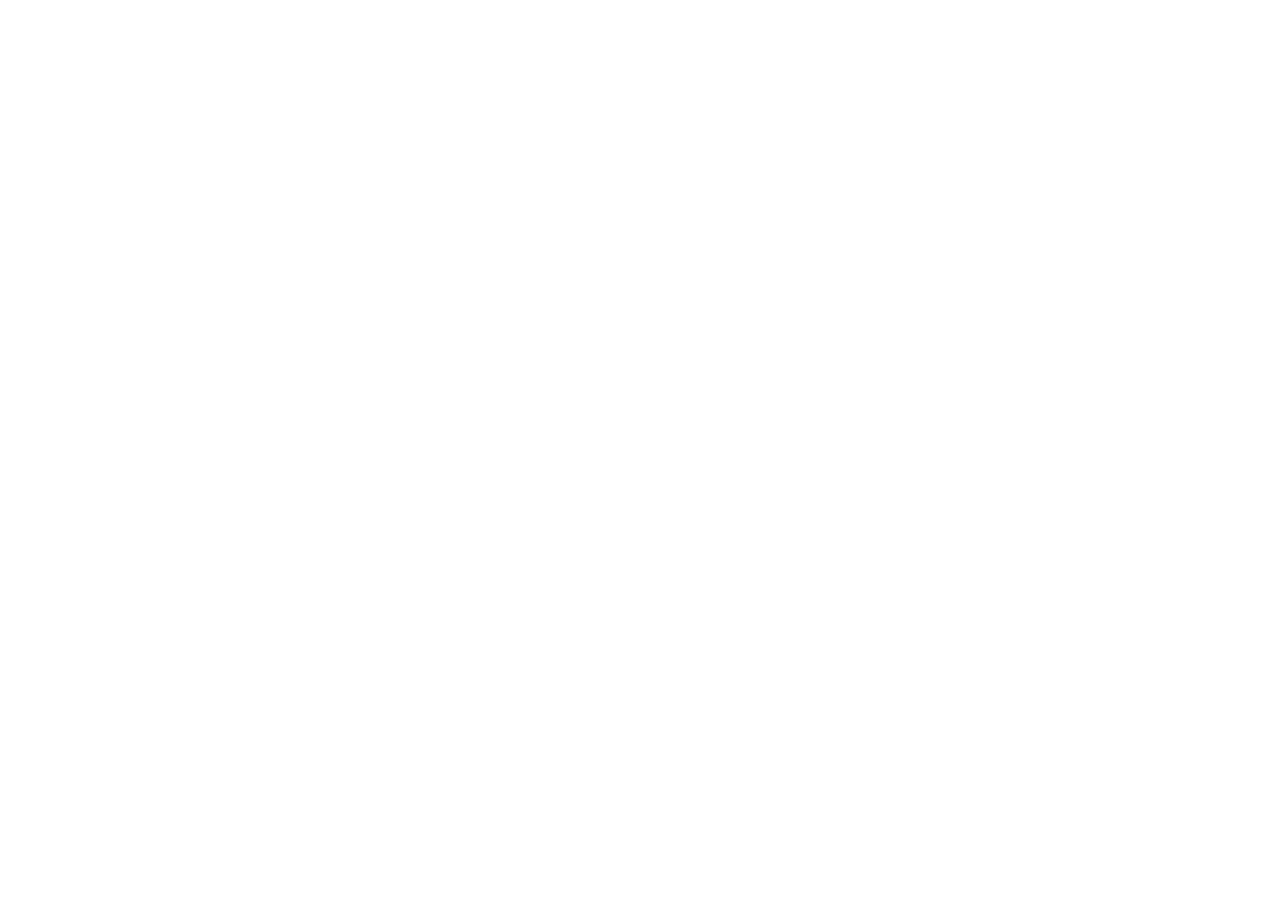
==== index.html @ 54c317c8 "Updates" ====
<!DOCTYPE html>
<html lang="en">
  <head>
    <meta charset="utf-8" />
    <meta name="color-scheme" content="dark light" />
    <link rel="icon" href="/Mysite/assets/favicon-d375157f.ico" />
    <meta
      name="description"
      content="Chirag Rupani is full stack software developer, proficient in C#, T-SQL, ASP.NET Core MVC, ReactJS, TypeScript, JavaScript, Angular and Microsoft Azure"
    />
    <meta name="image" content="/public/og.png" />

    <!-- Open Graph Data -->
    <meta property="og:title" content="Chirag Rupani" />
    <meta
      property="og:description"
      content="Chirag Rupani is full stack software developer, proficient in C#, T-SQL, Asp.NET Core MVC, TypeScript, JavaScript, Angular, ReactJS, Redux, Micro services and Microsoft Azure"
    />
    <meta property="og:image" content="/public/og.png" />
    <meta property="og:url" content="https://chiragrupani.github.io/MySite" />
    <meta property="og:type" content="website" />

    <!---- Twitter card -->
    <meta name="twitter:card" content="summary_large_image" />

    <meta name="viewport" content="width=device-width, initial-scale=1" />
    <meta name="theme-color" content="#000000" />
    <link rel="apple-touch-icon" href="/Mysite/assets/apple-touch-icon-5c8e695e.png" />

    <link rel="manifest" href="[data-uri]" />

    <title>Chirag Rupani | Full stack .NET, ReactJS software engineer</title>
    <!-- <link
      rel="prefetch"
      href="/public/Data/BlogData.json"
      crossorigin="anonymous"
      as="fetch"
      type="application/json"
    /> -->
    <meta
      name="google-site-verification"
      content="nfxEdhv7S8wVjGimdHK_SD3ToTRaJFN6mc3FuBfA6ug"
    />

    <style id="antiClickjack">
      body {
        display: none !important;
      }
    </style>
    <script type="text/javascript">
      if (self === top) {
        var antiClickjack = document.getElementById("antiClickjack");
        antiClickjack.parentNode.removeChild(antiClickjack);
      } else {
        if (document.children && document.children.length > 0) {
          document.children[0].innerHTML =
            '<b style="color:red">This site is not allowed in IFRAME</b>';
        }
        top.location = self.location;
      }
    </script>
    <script type="module" crossorigin src="/Mysite/assets/index-adc16d90.js"></script>
    <link rel="stylesheet" href="/Mysite/assets/index-8893bdf9.css">
  <link rel="manifest" href="/Mysite/manifest.webmanifest"><script id="vite-plugin-pwa:register-sw" src="/Mysite/registerSW.js"></script></head>
  <body>
    <div id="root"></div>
    
  </body>
</html>
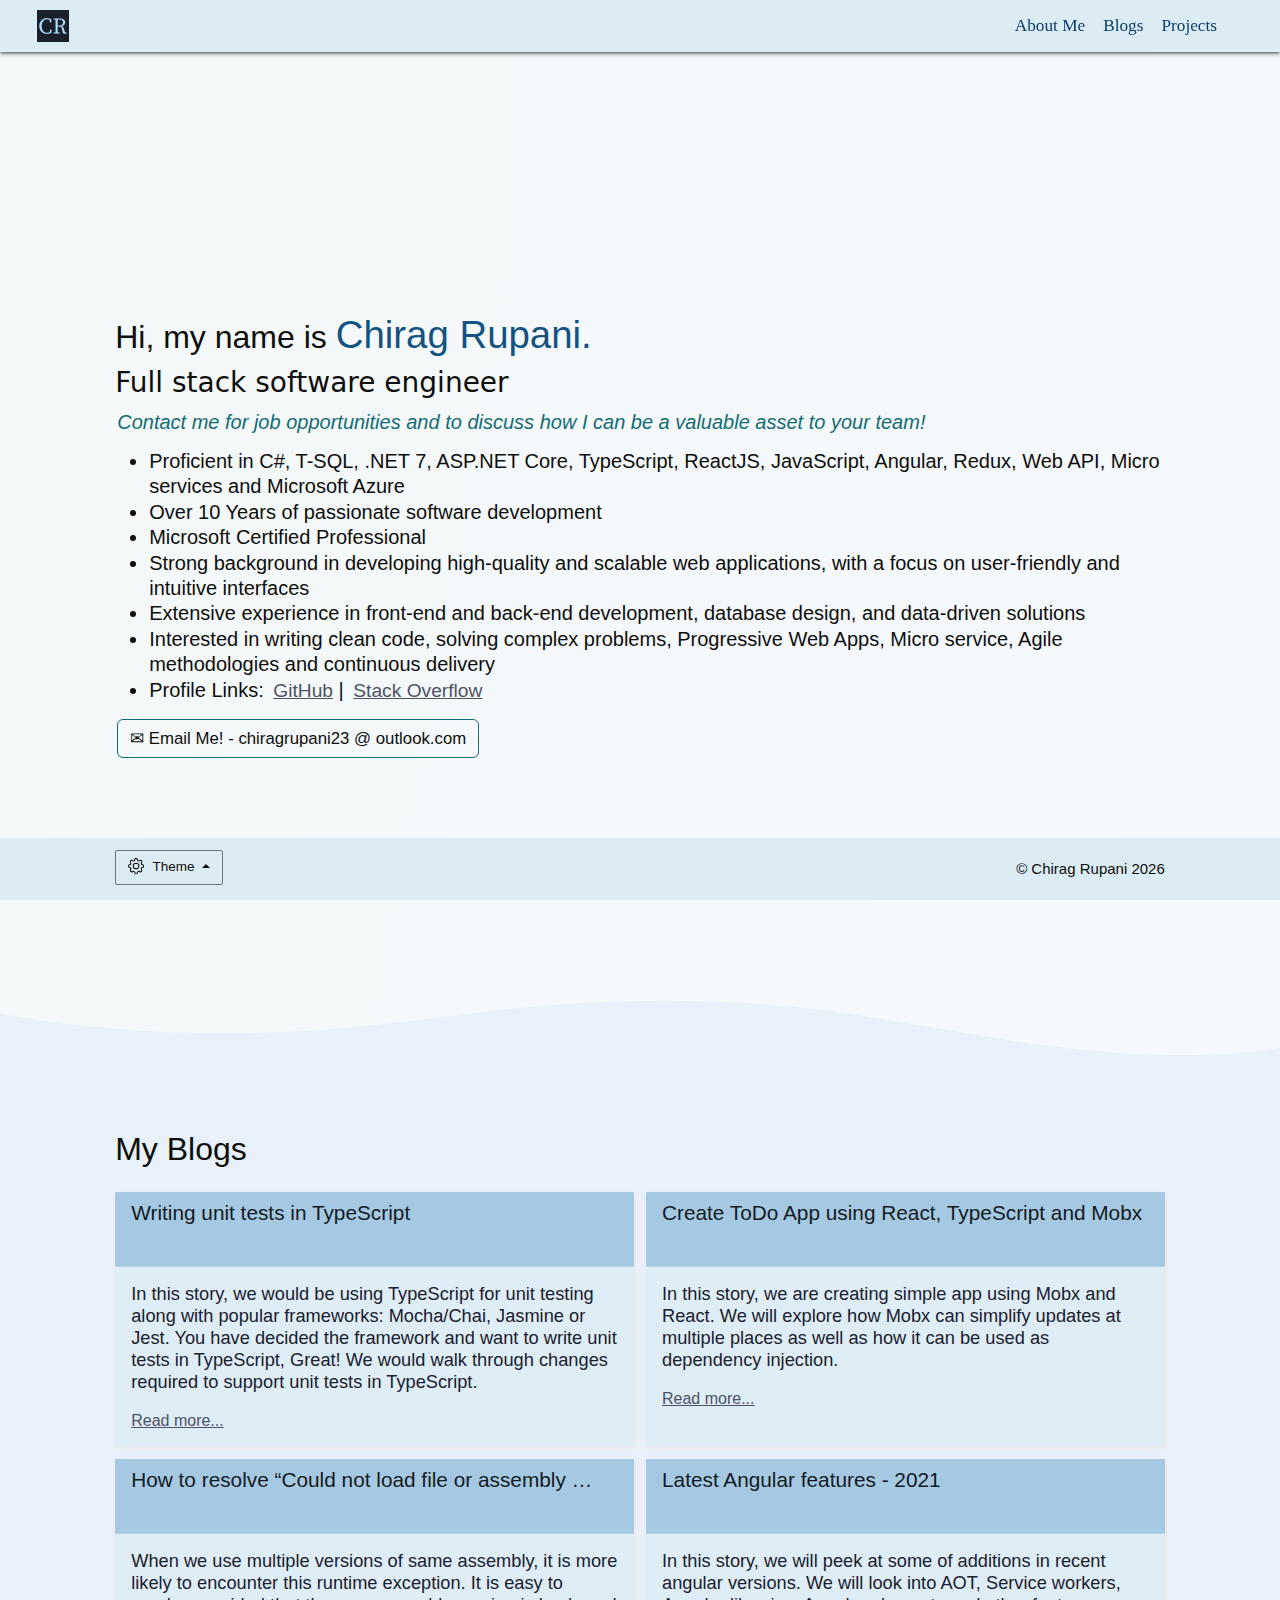
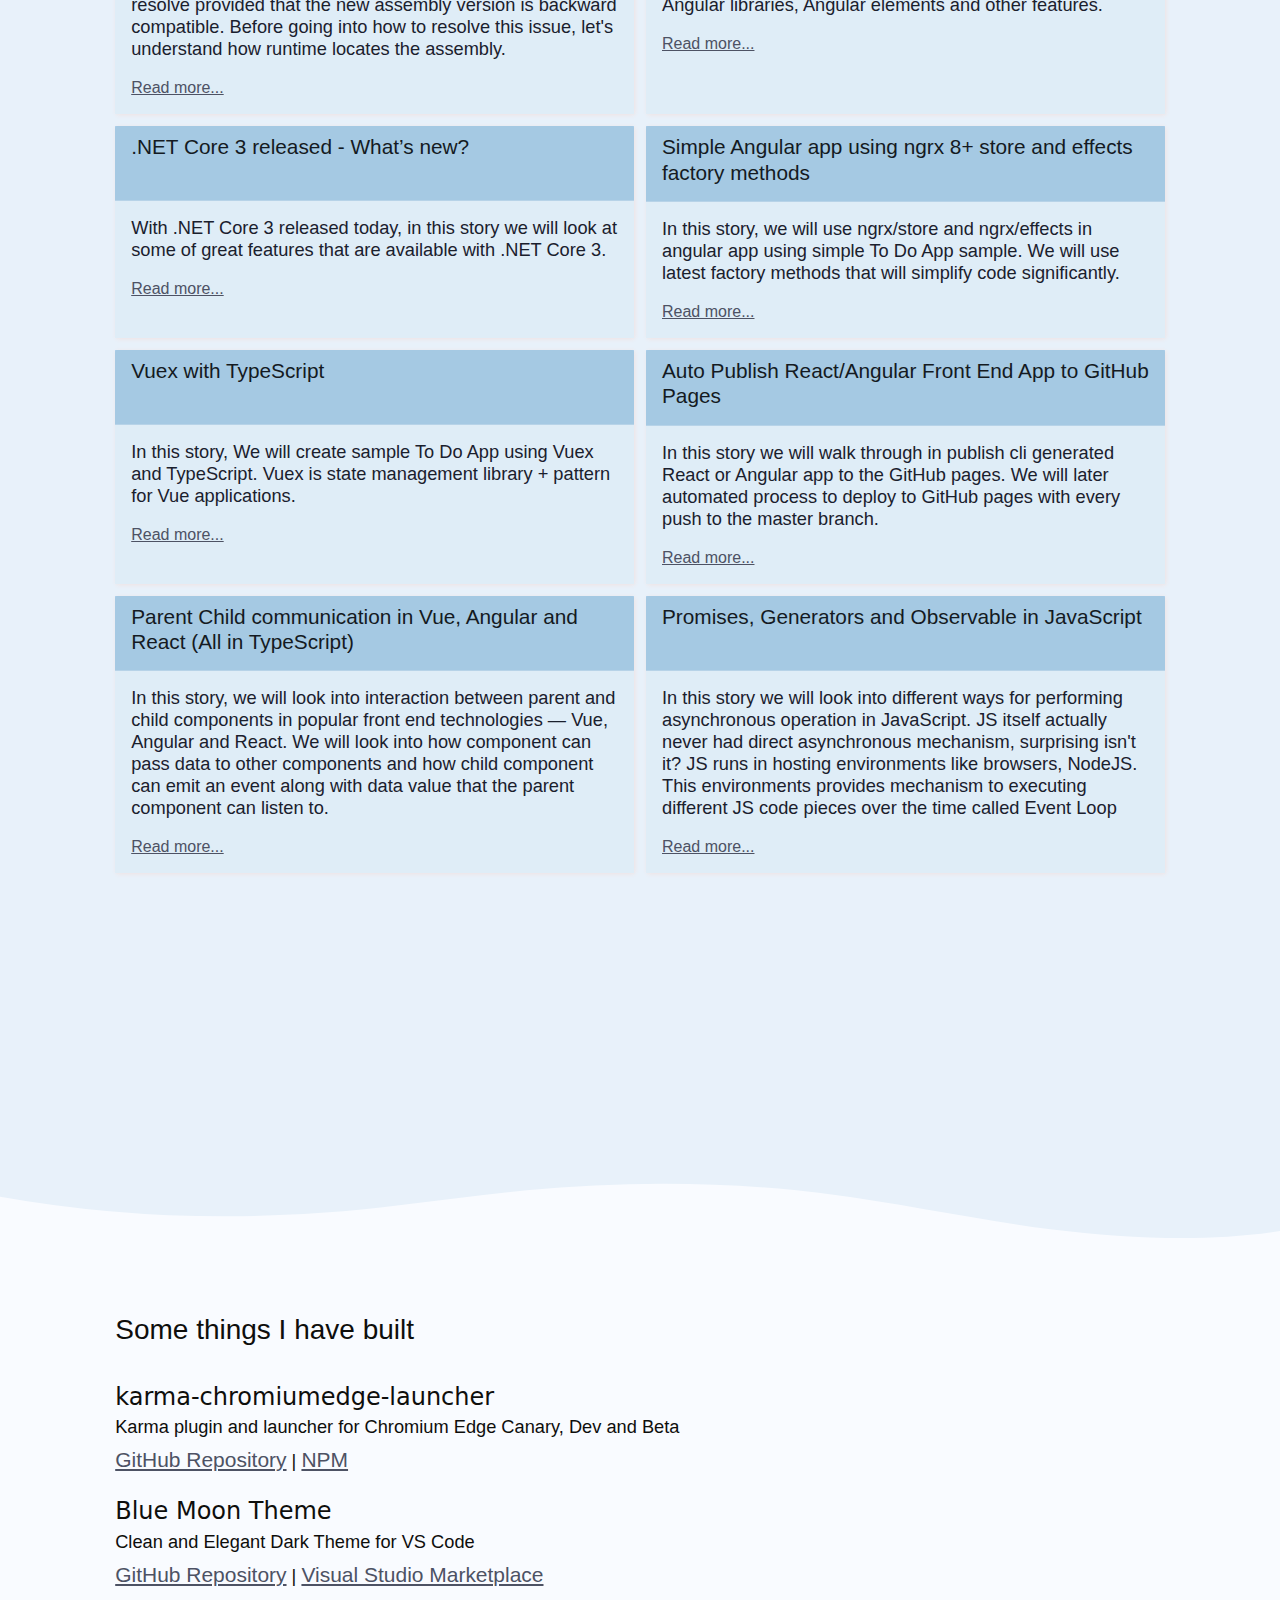
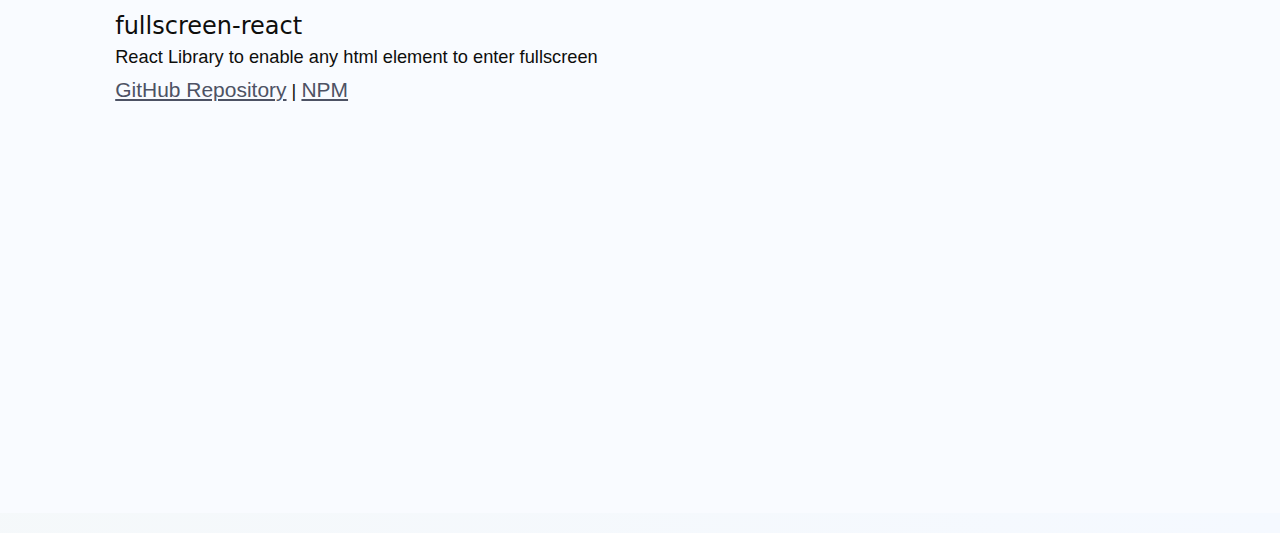
==== commit 7c9f248c: "Updates" ====
--- a/index.html
+++ b/index.html
@@ -1,69 +1 @@
-<!DOCTYPE html>
-<html lang="en">
-  <head>
-    <meta charset="utf-8" />
-    <meta name="color-scheme" content="dark light" />
-    <link rel="icon" href="/Mysite/assets/favicon-d375157f.ico" />
-    <meta
-      name="description"
-      content="Chirag Rupani is full stack software developer, proficient in C#, T-SQL, ASP.NET Core MVC, ReactJS, TypeScript, JavaScript, Angular and Microsoft Azure"
-    />
-    <meta name="image" content="/public/og.png" />
-
-    <!-- Open Graph Data -->
-    <meta property="og:title" content="Chirag Rupani" />
-    <meta
-      property="og:description"
-      content="Chirag Rupani is full stack software developer, proficient in C#, T-SQL, Asp.NET Core MVC, TypeScript, JavaScript, Angular, ReactJS, Redux, Micro services and Microsoft Azure"
-    />
-    <meta property="og:image" content="/public/og.png" />
-    <meta property="og:url" content="https://chiragrupani.github.io/MySite" />
-    <meta property="og:type" content="website" />
-
-    <!---- Twitter card -->
-    <meta name="twitter:card" content="summary_large_image" />
-
-    <meta name="viewport" content="width=device-width, initial-scale=1" />
-    <meta name="theme-color" content="#000000" />
-    <link rel="apple-touch-icon" href="/Mysite/assets/apple-touch-icon-5c8e695e.png" />
-
-    <link rel="manifest" href="[data-uri]" />
-
-    <title>Chirag Rupani | Full stack .NET, ReactJS software engineer</title>
-    <!-- <link
-      rel="prefetch"
-      href="/public/Data/BlogData.json"
-      crossorigin="anonymous"
-      as="fetch"
-      type="application/json"
-    /> -->
-    <meta
-      name="google-site-verification"
-      content="nfxEdhv7S8wVjGimdHK_SD3ToTRaJFN6mc3FuBfA6ug"
-    />
-
-    <style id="antiClickjack">
-      body {
-        display: none !important;
-      }
-    </style>
-    <script type="text/javascript">
-      if (self === top) {
-        var antiClickjack = document.getElementById("antiClickjack");
-        antiClickjack.parentNode.removeChild(antiClickjack);
-      } else {
-        if (document.children && document.children.length > 0) {
-          document.children[0].innerHTML =
-            '<b style="color:red">This site is not allowed in IFRAME</b>';
-        }
-        top.location = self.location;
-      }
-    </script>
-    <script type="module" crossorigin src="/Mysite/assets/index-adc16d90.js"></script>
-    <link rel="stylesheet" href="/Mysite/assets/index-8893bdf9.css">
-  <link rel="manifest" href="/Mysite/manifest.webmanifest"><script id="vite-plugin-pwa:register-sw" src="/Mysite/registerSW.js"></script></head>
-  <body>
-    <div id="root"></div>
-    
-  </body>
-</html>
+<!doctype html><html lang="en"><head><meta charset="utf-8"/><meta name="color-scheme" content="dark light"/><link rel="icon" href="https://chiragrupani.github.io/MySite/favicon.ico"/><meta name="description" content="Chirag Rupani is full stack software developer, proficient in C#, T-SQL, ASP.NET Core MVC, ReactJS, TypeScript, JavaScript, Angular and Microsoft Azure"/><meta name="image" content="https://chiragrupani.github.io/MySite/og.png"/><meta property="og:title" content="Chirag Rupani"/><meta property="og:description" content="Chirag Rupani is full stack software developer, proficient in C#, T-SQL, Asp.NET Core MVC, TypeScript, JavaScript, Angular, ReactJS, Redux, Micro services and Microsoft Azure"/><meta property="og:image" content="https://chiragrupani.github.io/MySite/og.png"/><meta property="og:url" content="https://chiragrupani.github.io/MySite"/><meta property="og:type" content="website"/><meta name="twitter:card" content="summary_large_image"/><meta name="viewport" content="width=device-width,initial-scale=1"/><meta name="theme-color" content="#000000"/><link rel="apple-touch-icon" href="https://chiragrupani.github.io/MySite/apple-touch-icon.png"/><link rel="manifest" href="https://chiragrupani.github.io/MySite/site.webmanifest"/><title>Chirag Rupani | Full stack .NET, ReactJS software engineer</title><meta name="google-site-verification" content="nfxEdhv7S8wVjGimdHK_SD3ToTRaJFN6mc3FuBfA6ug"/><style id="antiClickjack">body{display:none!important}</style><script type="text/javascript">if(self===top){var antiClickjack=document.getElementById("antiClickjack");antiClickjack.parentNode.removeChild(antiClickjack)}else document.children&&document.children.length>0&&(document.children[0].innerHTML='<b style="color:red">This site is not allowed in IFRAME</b>'),top.location=self.location</script><script defer="defer" src="https://chiragrupani.github.io/MySite/static/js/main.e49bef41.js"></script><link href="https://chiragrupani.github.io/MySite/static/css/main.1d6d0859.css" rel="stylesheet"></head><body><noscript>You need to enable JavaScript to run this app.</noscript><div id="root"><div><div tabindex="0"></div><div class="container"><nav id="projectNavbar" class="navbar-custom fixed-top d-flex text-center navbar navbar-expand-md navbar-dark"><div class="container-fluid"><a href="#Home" aria-label="Home" id="homeButton" class="navbar-brand"><img src="favicon-32x32.png" alt="" height="32" width="32"></a><button aria-label="Toggle navigation" data-bs-toggle="collapse" data-bs-target="#navbarNavAltMarkup" aria-controls="navbarNavAltMarkup" aria-expanded="false" type="button" class="navbar-toggler"><span class="navbar-toggler-icon"></span></button><div id="navbarNavAltMarkup" class="collapse navbar-collapse"><div class="ms-auto text-end pe-3 navbar-nav"><a class="nav-item nav-link active pageLink" href="#Home">About Me</a><a class="nav-item nav-link pageLink" href="#Blogs">Blogs</a><a class="nav-item nav-link pageLink" href="#Projects">Projects</a></div></div></div></nav></div><main class="main scroller" id="main" data-offset="0"><section id="Home"><div class="centered aboutme"><div><h1 class="h2">Hi, my name is <span class="name">Chirag Rupani.</span></h1><h2 class="h3">Full stack software engineer</h2><div class="otherContent"><div class="hireme">Contact me for job opportunities and to discuss how I can be a valuable asset to your team!</div><ul><li>Proficient in C#, T-SQL, .NET 7, ASP.NET Core, TypeScript, ReactJS, JavaScript, Angular, Redux, Web API, Micro services and Microsoft Azure</li><li>Over 10 Years of passionate software development</li><li>Microsoft Certified Professional</li><li>Strong background in developing high-quality and scalable web applications, with a focus on user-friendly and intuitive interfaces</li><li>Extensive experience in front-end and back-end development, database design, and data-driven solutions</li><li>Interested in writing clean code, solving complex problems, Progressive Web Apps, Micro service, Agile methodologies and continuous delivery</li><li>Profile Links: <a href="https://github.com/ChiragRupani" rel="noreferrer" target="_blank">GitHub</a> | <a href="https://stackoverflow.com/users/1545569/chirag-rupani" rel="noreferrer" target="_blank">Stack Overflow</a></li></ul><button type="button" class="btn mailButton" title="Send Mail">✉ Email Me! - chiragrupani23 @ outlook.com</button></div></div></div></section><section id="Blogs"><div class="centered"><h1 class="h2 mb-4">My Blogs</h1><div class="blogs"><div class="text-white bg-dark card"><div class="card-header"><div class="blobTitle card-title">Writing unit tests in TypeScript</div></div><div class="card-body"><p class="card-text">In this story, we would be using TypeScript for unit testing along with popular frameworks: Mocha/Chai, Jasmine or Jest. You have decided the framework and want to write unit tests in TypeScript, Great! We would walk through changes required to support unit tests in TypeScript.</p><a href="https://chiragrupani.medium.com/writing-unit-tests-in-typescript-d4719b8a0a40" rel="noreferrer noopener" target="blank" class="card-link">Read more...</a></div></div><div class="text-white bg-dark card"><div class="card-header"><div class="blobTitle card-title">Create ToDo App using React, TypeScript and Mobx</div></div><div class="card-body"><p class="card-text">In this story, we are creating simple app using Mobx and React. We will explore how Mobx can simplify updates at multiple places as well as how it can be used as dependency injection.</p><a href="https://chiragrupani.medium.com/create-todo-app-using-react-typescript-and-mobx-d83569fa3379" rel="noreferrer noopener" target="blank" class="card-link">Read more...</a></div></div><div class="text-white bg-dark card"><div class="card-header"><div class="blobTitle card-title">How to resolve “Could not load file or assembly …</div></div><div class="card-body"><p class="card-text">When we use multiple versions of same assembly, it is more likely to encounter this runtime exception. It is easy to resolve provided that the new assembly version is backward compatible. Before going into how to resolve this issue, let's understand how runtime locates the assembly.</p><a href="https://chiragrupani.medium.com/how-to-resolve-could-not-load-file-or-assembly-or-one-of-its-dependencies-and-why-this-cf8d48d788eb" rel="noreferrer noopener" target="blank" class="card-link">Read more...</a></div></div><div class="text-white bg-dark card"><div class="card-header"><div class="blobTitle card-title">Latest Angular features - 2021</div></div><div class="card-body"><p class="card-text">In this story, we will peek at some of additions in recent angular versions. We will look into AOT, Service workers, Angular libraries, Angular elements and other features.</p><a href="https://chiragrupani.medium.com/look-at-latest-angular-features-da22010cac76" rel="noreferrer noopener" target="blank" class="card-link">Read more...</a></div></div><div class="text-white bg-dark card"><div class="card-header"><div class="blobTitle card-title">.NET Core 3 released - What’s new?</div></div><div class="card-body"><p class="card-text">With .NET Core 3 released today, in this story we will look at some of great features that are available with .NET Core 3.</p><a href="https://chiragrupani.medium.com/lets-look-at-net-core-3-3608897f02c1" rel="noreferrer noopener" target="blank" class="card-link">Read more...</a></div></div><div class="text-white bg-dark card"><div class="card-header"><div class="blobTitle card-title">Simple Angular app using ngrx 8+ store and effects factory methods</div></div><div class="card-body"><p class="card-text">In this story, we will use ngrx/store and ngrx/effects in angular app using simple To Do App sample. We will use latest factory methods that will simplify code significantly.</p><a href="https://chiragrupani.medium.com/simple-angular-app-using-ngrx-8-store-and-effects-factory-methods-f3423b9f6d3b" rel="noreferrer noopener" target="blank" class="card-link">Read more...</a></div></div><div class="text-white bg-dark card"><div class="card-header"><div class="blobTitle card-title">Vuex with TypeScript</div></div><div class="card-body"><p class="card-text">In this story, We will create sample To Do App using Vuex and TypeScript. Vuex is state management library + pattern for Vue applications.</p><a href="https://chiragrupani.medium.com/vuex-with-typescript-b83a62aa48a8" rel="noreferrer noopener" target="blank" class="card-link">Read more...</a></div></div><div class="text-white bg-dark card"><div class="card-header"><div class="blobTitle card-title">Auto Publish React/Angular Front End App to GitHub Pages</div></div><div class="card-body"><p class="card-text">In this story we will walk through in publish cli generated React or Angular app to the GitHub pages. We will later automated process to deploy to GitHub pages with every push to the master branch.</p><a href="https://chiragrupani.medium.com/auto-publish-react-angular-front-end-app-to-github-pages-3ca1641bfdf6" rel="noreferrer noopener" target="blank" class="card-link">Read more...</a></div></div><div class="text-white bg-dark card"><div class="card-header"><div class="blobTitle card-title">Parent Child communication in Vue, Angular and React (All in TypeScript)</div></div><div class="card-body"><p class="card-text">In this story, we will look into interaction between parent and child components in popular front end technologies — Vue, Angular and React. We will look into how component can pass data to other components and how child component can emit an event along with data value that the parent component can listen to.</p><a href="https://chiragrupani.medium.com/parent-child-communication-in-vue-angular-and-react-all-in-typescript-9a47c75cbf74" rel="noreferrer noopener" target="blank" class="card-link">Read more...</a></div></div><div class="text-white bg-dark card"><div class="card-header"><div class="blobTitle card-title">Promises, Generators and Observable in JavaScript</div></div><div class="card-body"><p class="card-text">In this story we will look into different ways for performing asynchronous operation in JavaScript. JS itself actually never had direct asynchronous mechanism, surprising isn't it? JS runs in hosting environments like browsers, NodeJS. This environments provides mechanism to executing different JS code pieces over the time called Event Loop</p><a href="https://chiragrupani.medium.com/promises-generators-and-observable-in-javascript-9f09bde7528e" rel="noreferrer noopener" target="blank" class="card-link">Read more...</a></div></div></div></div></section><section id="Projects"><div class="centered projects"><h1 class="h3 mb-4">Some things I have built</h1><article><h2 class="h4">karma-chromiumedge-launcher</h2><p>Karma plugin and launcher for Chromium Edge Canary, Dev and Beta</p><p><a href="https://github.com/ChiragRupani/karma-chromiumedge-launcher" class="btn-link" target="_blank" rel="noreferrer noopener">GitHub Repository</a> | <a href="https://www.npmjs.com/package/@chiragrupani/karma-chromium-edge-launcher" class="btn-link" target="_blank" rel="noreferrer noopener">NPM</a></p></article><article><h2 class="h4">Blue Moon Theme</h2><p>Clean and Elegant Dark Theme for VS Code</p><p><a href="https://github.com/ChiragRupani/blue-moon-theme" class="btn-link" target="_blank" rel="noreferrer noopener">GitHub Repository</a> | <a href="https://marketplace.visualstudio.com/items?itemName=ChiragRupani.blue-moon-theme" class="btn-link" target="_blank" rel="noreferrer noopener">Visual Studio Marketplace</a></p></article><article><h2 class="h4">fullscreen-react</h2><p>React Library to enable any html element to enter fullscreen</p><p><a href="https://github.com/ChiragRupani/fullscreen-react" class="btn-link" target="_blank" rel="noreferrer noopener">GitHub Repository</a> | <a href="https://www.npmjs.com/package/@chiragrupani/fullscreen-react" class="btn-link" target="_blank" rel="noreferrer noopener">NPM</a></p></article></div></section></main><footer role="contentinfo" class="footer"><div class="centered"><div class="dropup"><div class="dropdown"><button type="button" id="themeMenu" aria-haspopup="true" aria-expanded="false" class="dropdown-toggle btn btn-secondary"><svg width="1.2em" height="1.2em" viewBox="0 0 16 16" class="bi bi-gear me-2 mb-1" fill="currentColor" xmlns="http://www.w3.org/2000/svg"><path fill-rule="evenodd" d="M8.837 1.626c-.246-.835-1.428-.835-1.674 0l-.094.319A1.873 1.873 0 0 1 4.377 3.06l-.292-.16c-.764-.415-1.6.42-1.184 1.185l.159.292a1.873 1.873 0 0 1-1.115 2.692l-.319.094c-.835.246-.835 1.428 0 1.674l.319.094a1.873 1.873 0 0 1 1.115 2.693l-.16.291c-.415.764.42 1.6 1.185 1.184l.292-.159a1.873 1.873 0 0 1 2.692 1.116l.094.318c.246.835 1.428.835 1.674 0l.094-.319a1.873 1.873 0 0 1 2.693-1.115l.291.16c.764.415 1.6-.42 1.184-1.185l-.159-.291a1.873 1.873 0 0 1 1.116-2.693l.318-.094c.835-.246.835-1.428 0-1.674l-.319-.094a1.873 1.873 0 0 1-1.115-2.692l.16-.292c.415-.764-.42-1.6-1.185-1.184l-.291.159A1.873 1.873 0 0 1 8.93 1.945l-.094-.319zm-2.633-.283c.527-1.79 3.065-1.79 3.592 0l.094.319a.873.873 0 0 0 1.255.52l.292-.16c1.64-.892 3.434.901 2.54 2.541l-.159.292a.873.873 0 0 0 .52 1.255l.319.094c1.79.527 1.79 3.065 0 3.592l-.319.094a.873.873 0 0 0-.52 1.255l.16.292c.893 1.64-.902 3.434-2.541 2.54l-.292-.159a.873.873 0 0 0-1.255.52l-.094.319c-.527 1.79-3.065 1.79-3.592 0l-.094-.319a.873.873 0 0 0-1.255-.52l-.292.16c-1.64.893-3.433-.902-2.54-2.541l.159-.292a.873.873 0 0 0-.52-1.255l-.319-.094c-1.79-.527-1.79-3.065 0-3.592l.319-.094a.873.873 0 0 0 .52-1.255l-.16-.292c-.892-1.64.902-3.433 2.541-2.54l.292.159a.873.873 0 0 0 1.255-.52l.094-.319z"></path><path fill-rule="evenodd" d="M8 5.754a2.246 2.246 0 1 0 0 4.492 2.246 2.246 0 0 0 0-4.492zM4.754 8a3.246 3.246 0 1 1 6.492 0 3.246 3.246 0 0 1-6.492 0z"></path></svg><span class="me-1">Theme</span></button><div tabindex="-1" role="menu" aria-hidden="true" class="dropdown-menu"><button type="button" tabindex="0" role="menuitem" class="dropdown-item active"><div class="themeItem"><svg width="1.2em" height="1.2em" viewBox="0 0 16 16" class="bi bi-moon me-2 mb-1" fill="currentColor" xmlns="http://www.w3.org/2000/svg"><path fill-rule="evenodd" d="M14.53 10.53a7 7 0 0 1-9.058-9.058A7.003 7.003 0 0 0 8 15a7.002 7.002 0 0 0 6.53-4.47z"></path></svg>Dark Theme</div></button><button type="button" tabindex="0" role="menuitem" class="dropdown-item"><div class="themeItem"><svg width="1.2em" height="1.2em" viewBox="0 0 16 16" class="bi bi-brightness-high me-2 mb-1" fill="currentColor" xmlns="http://www.w3.org/2000/svg"><path fill-rule="evenodd" d="M8 11a3 3 0 1 0 0-6 3 3 0 0 0 0 6zm0 1a4 4 0 1 0 0-8 4 4 0 0 0 0 8zM8 0a.5.5 0 0 1 .5.5v2a.5.5 0 0 1-1 0v-2A.5.5 0 0 1 8 0zm0 13a.5.5 0 0 1 .5.5v2a.5.5 0 0 1-1 0v-2A.5.5 0 0 1 8 13zm8-5a.5.5 0 0 1-.5.5h-2a.5.5 0 0 1 0-1h2a.5.5 0 0 1 .5.5zM3 8a.5.5 0 0 1-.5.5h-2a.5.5 0 0 1 0-1h2A.5.5 0 0 1 3 8zm10.657-5.657a.5.5 0 0 1 0 .707l-1.414 1.415a.5.5 0 1 1-.707-.708l1.414-1.414a.5.5 0 0 1 .707 0zm-9.193 9.193a.5.5 0 0 1 0 .707L3.05 13.657a.5.5 0 0 1-.707-.707l1.414-1.414a.5.5 0 0 1 .707 0zm9.193 2.121a.5.5 0 0 1-.707 0l-1.414-1.414a.5.5 0 0 1 .707-.707l1.414 1.414a.5.5 0 0 1 0 .707zM4.464 4.465a.5.5 0 0 1-.707 0L2.343 3.05a.5.5 0 1 1 .707-.707l1.414 1.414a.5.5 0 0 1 0 .708z"></path></svg>Light Theme</div></button></div></div></div><div>© Chirag Rupani 2023</div></div></footer><div tabindex="0"></div></div></div></body></html>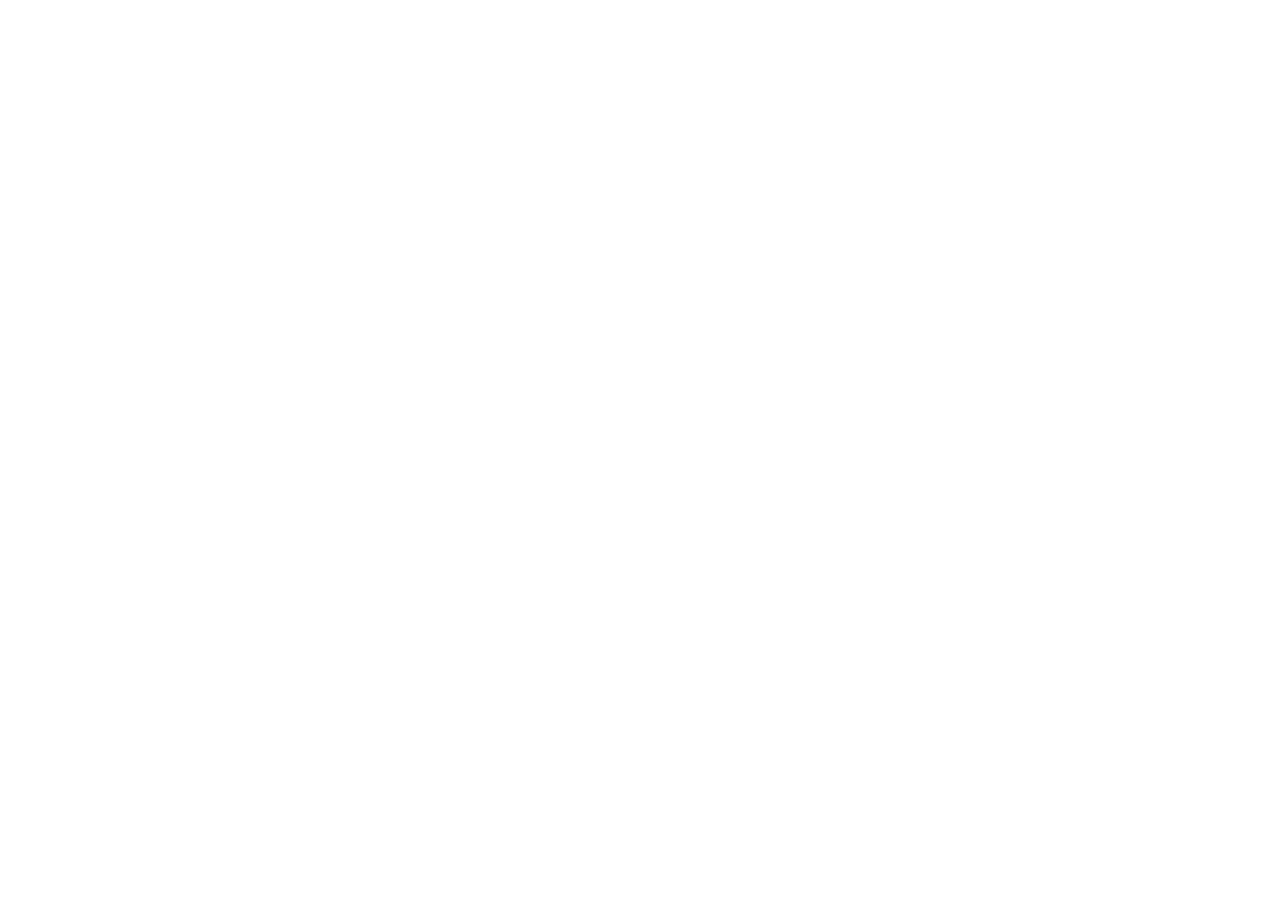
==== commit 416a0337: "Updates" ====
--- a/index.html
+++ b/index.html
@@ -1 +1,69 @@
-<!doctype html><html lang="en"><head><meta charset="utf-8"/><meta name="color-scheme" content="dark light"/><link rel="icon" href="https://chiragrupani.github.io/MySite/favicon.ico"/><meta name="description" content="Chirag Rupani is full stack software developer, proficient in C#, T-SQL, ASP.NET Core MVC, ReactJS, TypeScript, JavaScript, Angular and Microsoft Azure"/><meta name="image" content="https://chiragrupani.github.io/MySite/og.png"/><meta property="og:title" content="Chirag Rupani"/><meta property="og:description" content="Chirag Rupani is full stack software developer, proficient in C#, T-SQL, Asp.NET Core MVC, TypeScript, JavaScript, Angular, ReactJS, Redux, Micro services and Microsoft Azure"/><meta property="og:image" content="https://chiragrupani.github.io/MySite/og.png"/><meta property="og:url" content="https://chiragrupani.github.io/MySite"/><meta property="og:type" content="website"/><meta name="twitter:card" content="summary_large_image"/><meta name="viewport" content="width=device-width,initial-scale=1"/><meta name="theme-color" content="#000000"/><link rel="apple-touch-icon" href="https://chiragrupani.github.io/MySite/apple-touch-icon.png"/><link rel="manifest" href="https://chiragrupani.github.io/MySite/site.webmanifest"/><title>Chirag Rupani | Full stack .NET, ReactJS software engineer</title><meta name="google-site-verification" content="nfxEdhv7S8wVjGimdHK_SD3ToTRaJFN6mc3FuBfA6ug"/><style id="antiClickjack">body{display:none!important}</style><script type="text/javascript">if(self===top){var antiClickjack=document.getElementById("antiClickjack");antiClickjack.parentNode.removeChild(antiClickjack)}else document.children&&document.children.length>0&&(document.children[0].innerHTML='<b style="color:red">This site is not allowed in IFRAME</b>'),top.location=self.location</script><script defer="defer" src="https://chiragrupani.github.io/MySite/static/js/main.e49bef41.js"></script><link href="https://chiragrupani.github.io/MySite/static/css/main.1d6d0859.css" rel="stylesheet"></head><body><noscript>You need to enable JavaScript to run this app.</noscript><div id="root"><div><div tabindex="0"></div><div class="container"><nav id="projectNavbar" class="navbar-custom fixed-top d-flex text-center navbar navbar-expand-md navbar-dark"><div class="container-fluid"><a href="#Home" aria-label="Home" id="homeButton" class="navbar-brand"><img src="favicon-32x32.png" alt="" height="32" width="32"></a><button aria-label="Toggle navigation" data-bs-toggle="collapse" data-bs-target="#navbarNavAltMarkup" aria-controls="navbarNavAltMarkup" aria-expanded="false" type="button" class="navbar-toggler"><span class="navbar-toggler-icon"></span></button><div id="navbarNavAltMarkup" class="collapse navbar-collapse"><div class="ms-auto text-end pe-3 navbar-nav"><a class="nav-item nav-link active pageLink" href="#Home">About Me</a><a class="nav-item nav-link pageLink" href="#Blogs">Blogs</a><a class="nav-item nav-link pageLink" href="#Projects">Projects</a></div></div></div></nav></div><main class="main scroller" id="main" data-offset="0"><section id="Home"><div class="centered aboutme"><div><h1 class="h2">Hi, my name is <span class="name">Chirag Rupani.</span></h1><h2 class="h3">Full stack software engineer</h2><div class="otherContent"><div class="hireme">Contact me for job opportunities and to discuss how I can be a valuable asset to your team!</div><ul><li>Proficient in C#, T-SQL, .NET 7, ASP.NET Core, TypeScript, ReactJS, JavaScript, Angular, Redux, Web API, Micro services and Microsoft Azure</li><li>Over 10 Years of passionate software development</li><li>Microsoft Certified Professional</li><li>Strong background in developing high-quality and scalable web applications, with a focus on user-friendly and intuitive interfaces</li><li>Extensive experience in front-end and back-end development, database design, and data-driven solutions</li><li>Interested in writing clean code, solving complex problems, Progressive Web Apps, Micro service, Agile methodologies and continuous delivery</li><li>Profile Links: <a href="https://github.com/ChiragRupani" rel="noreferrer" target="_blank">GitHub</a> | <a href="https://stackoverflow.com/users/1545569/chirag-rupani" rel="noreferrer" target="_blank">Stack Overflow</a></li></ul><button type="button" class="btn mailButton" title="Send Mail">✉ Email Me! - chiragrupani23 @ outlook.com</button></div></div></div></section><section id="Blogs"><div class="centered"><h1 class="h2 mb-4">My Blogs</h1><div class="blogs"><div class="text-white bg-dark card"><div class="card-header"><div class="blobTitle card-title">Writing unit tests in TypeScript</div></div><div class="card-body"><p class="card-text">In this story, we would be using TypeScript for unit testing along with popular frameworks: Mocha/Chai, Jasmine or Jest. You have decided the framework and want to write unit tests in TypeScript, Great! We would walk through changes required to support unit tests in TypeScript.</p><a href="https://chiragrupani.medium.com/writing-unit-tests-in-typescript-d4719b8a0a40" rel="noreferrer noopener" target="blank" class="card-link">Read more...</a></div></div><div class="text-white bg-dark card"><div class="card-header"><div class="blobTitle card-title">Create ToDo App using React, TypeScript and Mobx</div></div><div class="card-body"><p class="card-text">In this story, we are creating simple app using Mobx and React. We will explore how Mobx can simplify updates at multiple places as well as how it can be used as dependency injection.</p><a href="https://chiragrupani.medium.com/create-todo-app-using-react-typescript-and-mobx-d83569fa3379" rel="noreferrer noopener" target="blank" class="card-link">Read more...</a></div></div><div class="text-white bg-dark card"><div class="card-header"><div class="blobTitle card-title">How to resolve “Could not load file or assembly …</div></div><div class="card-body"><p class="card-text">When we use multiple versions of same assembly, it is more likely to encounter this runtime exception. It is easy to resolve provided that the new assembly version is backward compatible. Before going into how to resolve this issue, let's understand how runtime locates the assembly.</p><a href="https://chiragrupani.medium.com/how-to-resolve-could-not-load-file-or-assembly-or-one-of-its-dependencies-and-why-this-cf8d48d788eb" rel="noreferrer noopener" target="blank" class="card-link">Read more...</a></div></div><div class="text-white bg-dark card"><div class="card-header"><div class="blobTitle card-title">Latest Angular features - 2021</div></div><div class="card-body"><p class="card-text">In this story, we will peek at some of additions in recent angular versions. We will look into AOT, Service workers, Angular libraries, Angular elements and other features.</p><a href="https://chiragrupani.medium.com/look-at-latest-angular-features-da22010cac76" rel="noreferrer noopener" target="blank" class="card-link">Read more...</a></div></div><div class="text-white bg-dark card"><div class="card-header"><div class="blobTitle card-title">.NET Core 3 released - What’s new?</div></div><div class="card-body"><p class="card-text">With .NET Core 3 released today, in this story we will look at some of great features that are available with .NET Core 3.</p><a href="https://chiragrupani.medium.com/lets-look-at-net-core-3-3608897f02c1" rel="noreferrer noopener" target="blank" class="card-link">Read more...</a></div></div><div class="text-white bg-dark card"><div class="card-header"><div class="blobTitle card-title">Simple Angular app using ngrx 8+ store and effects factory methods</div></div><div class="card-body"><p class="card-text">In this story, we will use ngrx/store and ngrx/effects in angular app using simple To Do App sample. We will use latest factory methods that will simplify code significantly.</p><a href="https://chiragrupani.medium.com/simple-angular-app-using-ngrx-8-store-and-effects-factory-methods-f3423b9f6d3b" rel="noreferrer noopener" target="blank" class="card-link">Read more...</a></div></div><div class="text-white bg-dark card"><div class="card-header"><div class="blobTitle card-title">Vuex with TypeScript</div></div><div class="card-body"><p class="card-text">In this story, We will create sample To Do App using Vuex and TypeScript. Vuex is state management library + pattern for Vue applications.</p><a href="https://chiragrupani.medium.com/vuex-with-typescript-b83a62aa48a8" rel="noreferrer noopener" target="blank" class="card-link">Read more...</a></div></div><div class="text-white bg-dark card"><div class="card-header"><div class="blobTitle card-title">Auto Publish React/Angular Front End App to GitHub Pages</div></div><div class="card-body"><p class="card-text">In this story we will walk through in publish cli generated React or Angular app to the GitHub pages. We will later automated process to deploy to GitHub pages with every push to the master branch.</p><a href="https://chiragrupani.medium.com/auto-publish-react-angular-front-end-app-to-github-pages-3ca1641bfdf6" rel="noreferrer noopener" target="blank" class="card-link">Read more...</a></div></div><div class="text-white bg-dark card"><div class="card-header"><div class="blobTitle card-title">Parent Child communication in Vue, Angular and React (All in TypeScript)</div></div><div class="card-body"><p class="card-text">In this story, we will look into interaction between parent and child components in popular front end technologies — Vue, Angular and React. We will look into how component can pass data to other components and how child component can emit an event along with data value that the parent component can listen to.</p><a href="https://chiragrupani.medium.com/parent-child-communication-in-vue-angular-and-react-all-in-typescript-9a47c75cbf74" rel="noreferrer noopener" target="blank" class="card-link">Read more...</a></div></div><div class="text-white bg-dark card"><div class="card-header"><div class="blobTitle card-title">Promises, Generators and Observable in JavaScript</div></div><div class="card-body"><p class="card-text">In this story we will look into different ways for performing asynchronous operation in JavaScript. JS itself actually never had direct asynchronous mechanism, surprising isn't it? JS runs in hosting environments like browsers, NodeJS. This environments provides mechanism to executing different JS code pieces over the time called Event Loop</p><a href="https://chiragrupani.medium.com/promises-generators-and-observable-in-javascript-9f09bde7528e" rel="noreferrer noopener" target="blank" class="card-link">Read more...</a></div></div></div></div></section><section id="Projects"><div class="centered projects"><h1 class="h3 mb-4">Some things I have built</h1><article><h2 class="h4">karma-chromiumedge-launcher</h2><p>Karma plugin and launcher for Chromium Edge Canary, Dev and Beta</p><p><a href="https://github.com/ChiragRupani/karma-chromiumedge-launcher" class="btn-link" target="_blank" rel="noreferrer noopener">GitHub Repository</a> | <a href="https://www.npmjs.com/package/@chiragrupani/karma-chromium-edge-launcher" class="btn-link" target="_blank" rel="noreferrer noopener">NPM</a></p></article><article><h2 class="h4">Blue Moon Theme</h2><p>Clean and Elegant Dark Theme for VS Code</p><p><a href="https://github.com/ChiragRupani/blue-moon-theme" class="btn-link" target="_blank" rel="noreferrer noopener">GitHub Repository</a> | <a href="https://marketplace.visualstudio.com/items?itemName=ChiragRupani.blue-moon-theme" class="btn-link" target="_blank" rel="noreferrer noopener">Visual Studio Marketplace</a></p></article><article><h2 class="h4">fullscreen-react</h2><p>React Library to enable any html element to enter fullscreen</p><p><a href="https://github.com/ChiragRupani/fullscreen-react" class="btn-link" target="_blank" rel="noreferrer noopener">GitHub Repository</a> | <a href="https://www.npmjs.com/package/@chiragrupani/fullscreen-react" class="btn-link" target="_blank" rel="noreferrer noopener">NPM</a></p></article></div></section></main><footer role="contentinfo" class="footer"><div class="centered"><div class="dropup"><div class="dropdown"><button type="button" id="themeMenu" aria-haspopup="true" aria-expanded="false" class="dropdown-toggle btn btn-secondary"><svg width="1.2em" height="1.2em" viewBox="0 0 16 16" class="bi bi-gear me-2 mb-1" fill="currentColor" xmlns="http://www.w3.org/2000/svg"><path fill-rule="evenodd" d="M8.837 1.626c-.246-.835-1.428-.835-1.674 0l-.094.319A1.873 1.873 0 0 1 4.377 3.06l-.292-.16c-.764-.415-1.6.42-1.184 1.185l.159.292a1.873 1.873 0 0 1-1.115 2.692l-.319.094c-.835.246-.835 1.428 0 1.674l.319.094a1.873 1.873 0 0 1 1.115 2.693l-.16.291c-.415.764.42 1.6 1.185 1.184l.292-.159a1.873 1.873 0 0 1 2.692 1.116l.094.318c.246.835 1.428.835 1.674 0l.094-.319a1.873 1.873 0 0 1 2.693-1.115l.291.16c.764.415 1.6-.42 1.184-1.185l-.159-.291a1.873 1.873 0 0 1 1.116-2.693l.318-.094c.835-.246.835-1.428 0-1.674l-.319-.094a1.873 1.873 0 0 1-1.115-2.692l.16-.292c.415-.764-.42-1.6-1.185-1.184l-.291.159A1.873 1.873 0 0 1 8.93 1.945l-.094-.319zm-2.633-.283c.527-1.79 3.065-1.79 3.592 0l.094.319a.873.873 0 0 0 1.255.52l.292-.16c1.64-.892 3.434.901 2.54 2.541l-.159.292a.873.873 0 0 0 .52 1.255l.319.094c1.79.527 1.79 3.065 0 3.592l-.319.094a.873.873 0 0 0-.52 1.255l.16.292c.893 1.64-.902 3.434-2.541 2.54l-.292-.159a.873.873 0 0 0-1.255.52l-.094.319c-.527 1.79-3.065 1.79-3.592 0l-.094-.319a.873.873 0 0 0-1.255-.52l-.292.16c-1.64.893-3.433-.902-2.54-2.541l.159-.292a.873.873 0 0 0-.52-1.255l-.319-.094c-1.79-.527-1.79-3.065 0-3.592l.319-.094a.873.873 0 0 0 .52-1.255l-.16-.292c-.892-1.64.902-3.433 2.541-2.54l.292.159a.873.873 0 0 0 1.255-.52l.094-.319z"></path><path fill-rule="evenodd" d="M8 5.754a2.246 2.246 0 1 0 0 4.492 2.246 2.246 0 0 0 0-4.492zM4.754 8a3.246 3.246 0 1 1 6.492 0 3.246 3.246 0 0 1-6.492 0z"></path></svg><span class="me-1">Theme</span></button><div tabindex="-1" role="menu" aria-hidden="true" class="dropdown-menu"><button type="button" tabindex="0" role="menuitem" class="dropdown-item active"><div class="themeItem"><svg width="1.2em" height="1.2em" viewBox="0 0 16 16" class="bi bi-moon me-2 mb-1" fill="currentColor" xmlns="http://www.w3.org/2000/svg"><path fill-rule="evenodd" d="M14.53 10.53a7 7 0 0 1-9.058-9.058A7.003 7.003 0 0 0 8 15a7.002 7.002 0 0 0 6.53-4.47z"></path></svg>Dark Theme</div></button><button type="button" tabindex="0" role="menuitem" class="dropdown-item"><div class="themeItem"><svg width="1.2em" height="1.2em" viewBox="0 0 16 16" class="bi bi-brightness-high me-2 mb-1" fill="currentColor" xmlns="http://www.w3.org/2000/svg"><path fill-rule="evenodd" d="M8 11a3 3 0 1 0 0-6 3 3 0 0 0 0 6zm0 1a4 4 0 1 0 0-8 4 4 0 0 0 0 8zM8 0a.5.5 0 0 1 .5.5v2a.5.5 0 0 1-1 0v-2A.5.5 0 0 1 8 0zm0 13a.5.5 0 0 1 .5.5v2a.5.5 0 0 1-1 0v-2A.5.5 0 0 1 8 13zm8-5a.5.5 0 0 1-.5.5h-2a.5.5 0 0 1 0-1h2a.5.5 0 0 1 .5.5zM3 8a.5.5 0 0 1-.5.5h-2a.5.5 0 0 1 0-1h2A.5.5 0 0 1 3 8zm10.657-5.657a.5.5 0 0 1 0 .707l-1.414 1.415a.5.5 0 1 1-.707-.708l1.414-1.414a.5.5 0 0 1 .707 0zm-9.193 9.193a.5.5 0 0 1 0 .707L3.05 13.657a.5.5 0 0 1-.707-.707l1.414-1.414a.5.5 0 0 1 .707 0zm9.193 2.121a.5.5 0 0 1-.707 0l-1.414-1.414a.5.5 0 0 1 .707-.707l1.414 1.414a.5.5 0 0 1 0 .707zM4.464 4.465a.5.5 0 0 1-.707 0L2.343 3.05a.5.5 0 1 1 .707-.707l1.414 1.414a.5.5 0 0 1 0 .708z"></path></svg>Light Theme</div></button></div></div></div><div>© Chirag Rupani 2023</div></div></footer><div tabindex="0"></div></div></div></body></html>+<!DOCTYPE html>
+<html lang="en">
+  <head>
+    <meta charset="utf-8" />
+    <meta name="color-scheme" content="dark light" />
+    <link rel="icon" href="/MySite/assets/favicon-d375157f.ico" />
+    <meta
+      name="description"
+      content="Chirag Rupani is full stack software developer, proficient in C#, T-SQL, ASP.NET Core MVC, ReactJS, TypeScript, JavaScript, Angular and Microsoft Azure"
+    />
+    <meta name="image" content="https://chiragrupani.github.io/MySite/og.png" />
+
+    <!-- Open Graph Data -->
+    <meta property="og:title" content="Chirag Rupani" />
+    <meta
+      property="og:description"
+      content="Chirag Rupani is full stack software developer, proficient in C#, T-SQL, Asp.NET Core MVC, TypeScript, JavaScript, Angular, ReactJS, Redux, Micro services and Microsoft Azure"
+    />
+    <meta
+      property="og:image"
+      content="https://chiragrupani.github.io/MySite/og.png"
+    />
+    <meta property="og:url" content="https://chiragrupani.github.io/MySite" />
+    <meta property="og:type" content="website" />
+
+    <!---- Twitter card -->
+    <meta name="twitter:card" content="summary_large_image" />
+
+    <meta name="viewport" content="width=device-width, initial-scale=1" />
+    <meta name="theme-color" content="#000000" />
+    <link rel="apple-touch-icon" href="/MySite/assets/apple-touch-icon-5c8e695e.png" />
+    <title>Chirag Rupani | Full stack .NET, ReactJS software engineer</title>
+    <!-- <link
+      rel="prefetch"
+      href="/public/Data/BlogData.json"
+      crossorigin="anonymous"
+      as="fetch"
+      type="application/json"
+    /> -->
+    <meta
+      name="google-site-verification"
+      content="nfxEdhv7S8wVjGimdHK_SD3ToTRaJFN6mc3FuBfA6ug"
+    />
+
+    <style id="antiClickjack">
+      body {
+        display: none !important;
+      }
+    </style>
+    <script type="text/javascript">
+      if (self === top) {
+        var antiClickjack = document.getElementById("antiClickjack");
+        antiClickjack.parentNode.removeChild(antiClickjack);
+      } else {
+        if (document.children && document.children.length > 0) {
+          document.children[0].innerHTML =
+            '<b style="color:red">This site is not allowed in IFRAME</b>';
+        }
+        top.location = self.location;
+      }
+    </script>
+    <script type="module" crossorigin src="/MySite/assets/index-747630f5.js"></script>
+    <link rel="stylesheet" href="/MySite/assets/index-8893bdf9.css">
+  <link rel="manifest" href="/MySite/site.webmanifest"><script id="vite-plugin-pwa:register-sw" src="/MySite/registerSW.js"></script></head>
+  <body>
+    <div id="root"></div>
+    
+  </body>
+</html>
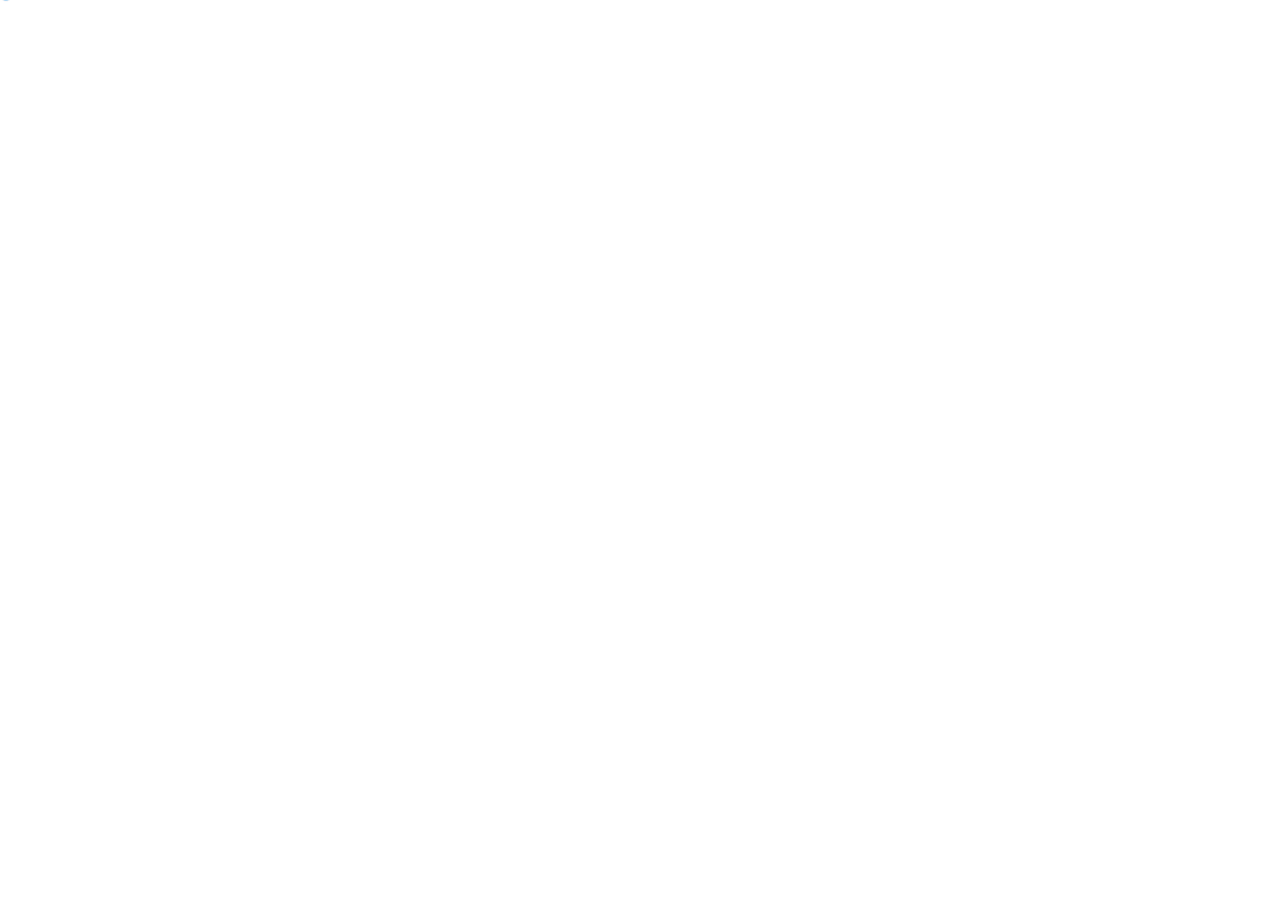
==== commit a3df0627: "Updates" ====
--- a/index.html
+++ b/index.html
@@ -3,7 +3,7 @@
   <head>
     <meta charset="utf-8" />
     <meta name="color-scheme" content="dark light" />
-    <link rel="icon" href="/MySite/assets/favicon-d375157f.ico" />
+    <link rel="icon" href="/MySite/assets/favicon-75wOWQxK.ico" />
     <meta
       name="description"
       content="Chirag Rupani is full stack software developer, proficient in C#, T-SQL, ASP.NET Core MVC, ReactJS, TypeScript, JavaScript, Angular and Microsoft Azure"
@@ -28,7 +28,7 @@
 
     <meta name="viewport" content="width=device-width, initial-scale=1" />
     <meta name="theme-color" content="#000000" />
-    <link rel="apple-touch-icon" href="/MySite/assets/apple-touch-icon-5c8e695e.png" />
+    <link rel="apple-touch-icon" href="/MySite/assets/apple-touch-icon-GnGQDKiy.png" />
     <title>Chirag Rupani | Full stack .NET, ReactJS software engineer</title>
     <!-- <link
       rel="prefetch"
@@ -59,11 +59,14 @@
         top.location = self.location;
       }
     </script>
-    <script type="module" crossorigin src="/MySite/assets/index-747630f5.js"></script>
-    <link rel="stylesheet" href="/MySite/assets/index-8893bdf9.css">
+    <script type="module" crossorigin src="/MySite/assets/index-29HD0DSE.js"></script>
+    <link rel="stylesheet" crossorigin href="/MySite/assets/index--2Ty1gZB.css">
   <link rel="manifest" href="/MySite/site.webmanifest"><script id="vite-plugin-pwa:register-sw" src="/MySite/registerSW.js"></script></head>
   <body>
     <div id="root"></div>
     
+    <script>
+      var snowDiv=document.getElementById("snowEm");if(!snowDiv){function embRand(a,b){return Math.floor(Math.random()*(b-a+1))+a}var embCSS='.embedim-snow{position: absolute;width: 10px;height: 10px;background: #ACD5F3;border-radius: 50%;margin-top:-10px; border: 1px solid #fffafa}';var embHTML='';for(let i=1;i<12;i++){embHTML+='<i class="embedim-snow"></i>';var rndX=(embRand(0,1000000)*0.0001),rndO=embRand(-100000,100000)*0.0001,rndT=(embRand(3,8)*10).toFixed(2),rndS=(embRand(0,10000)*0.0001).toFixed(2);embCSS+='.embedim-snow:nth-child('+i+'){'+'opacity:'+(embRand(1,10000)*0.0001).toFixed(2)+';'+'transform:translate('+rndX.toFixed(2)+'vw,-10px) scale('+rndS+');'+'animation:fall-'+i+' '+embRand(10,30)+'s -'+embRand(0,30)+'s linear infinite'+'}'+'@keyframes fall-'+i+'{'+rndT+'%{'+'transform:translate('+(rndX+rndO).toFixed(2)+'vw,'+rndT+'vh) scale('+rndS+')'+'}'+'to{'+'transform:translate('+(rndX+(rndO/2)).toFixed(2)+'vw, 105vh) scale('+rndS+')'+'}'+'}'}snowDiv=document.createElement('div');snowDiv.id='snowEm';snowDiv.innerHTML='<style>#snowEm{position:fixed;left:0;top:0;bottom:0;width:100vw;height:100vh;overflow:hidden;z-index:9999999;pointer-events:none}'+embCSS+'</style>'+embHTML;document.body.appendChild(snowDiv)}
+    </script>
   </body>
 </html>
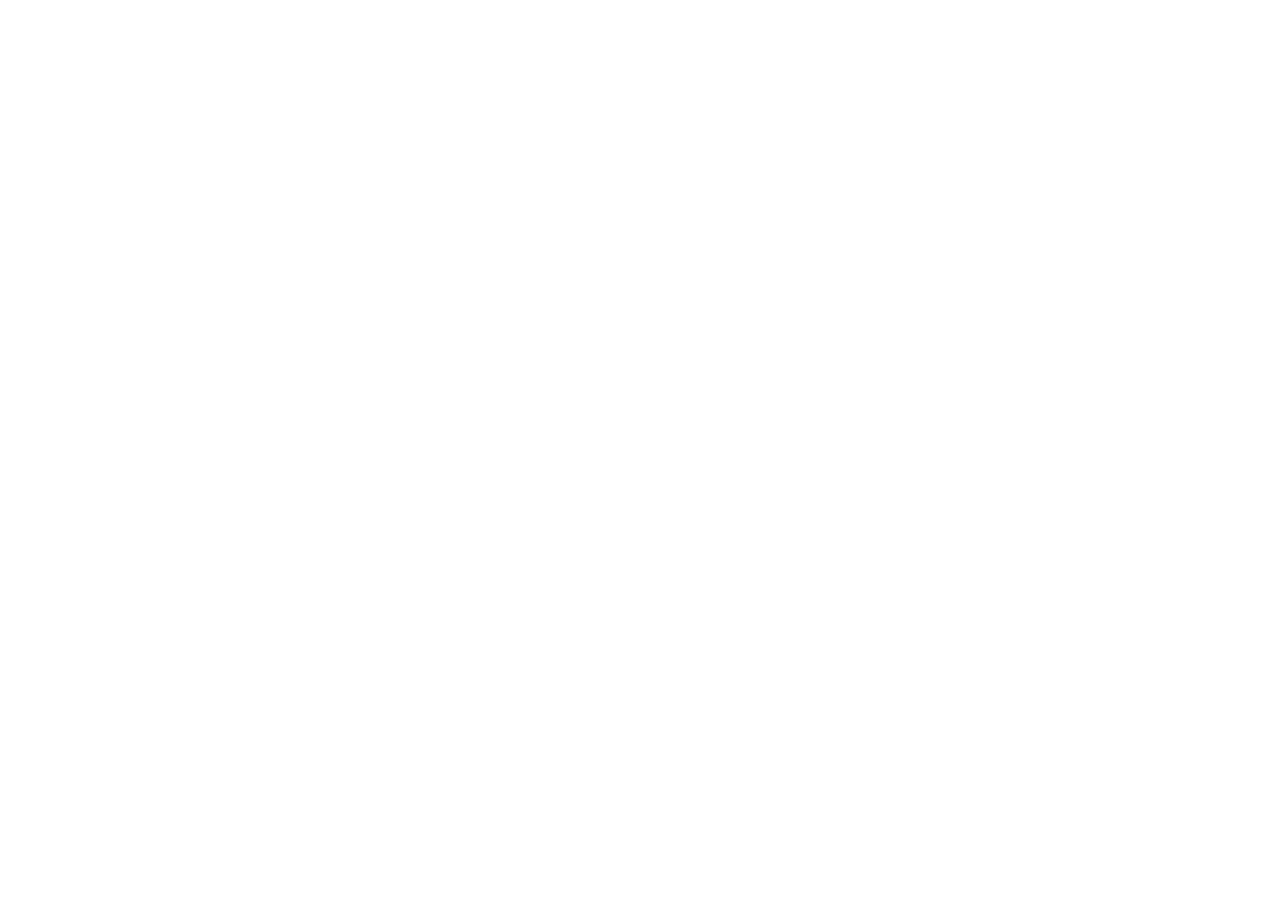
==== commit 38ac0e5f: "Updates" ====
--- a/index.html
+++ b/index.html
@@ -59,14 +59,14 @@
         top.location = self.location;
       }
     </script>
-    <script type="module" crossorigin src="/MySite/assets/index-29HD0DSE.js"></script>
-    <link rel="stylesheet" crossorigin href="/MySite/assets/index--2Ty1gZB.css">
+    <script type="module" crossorigin src="/MySite/assets/index-8mlrQLTr.js"></script>
+    <link rel="stylesheet" crossorigin href="/MySite/assets/index-71WM0jfn.css">
   <link rel="manifest" href="/MySite/site.webmanifest"><script id="vite-plugin-pwa:register-sw" src="/MySite/registerSW.js"></script></head>
   <body>
     <div id="root"></div>
     
-    <script>
+    <!-- <script>
       var snowDiv=document.getElementById("snowEm");if(!snowDiv){function embRand(a,b){return Math.floor(Math.random()*(b-a+1))+a}var embCSS='.embedim-snow{position: absolute;width: 10px;height: 10px;background: #ACD5F3;border-radius: 50%;margin-top:-10px; border: 1px solid #fffafa}';var embHTML='';for(let i=1;i<12;i++){embHTML+='<i class="embedim-snow"></i>';var rndX=(embRand(0,1000000)*0.0001),rndO=embRand(-100000,100000)*0.0001,rndT=(embRand(3,8)*10).toFixed(2),rndS=(embRand(0,10000)*0.0001).toFixed(2);embCSS+='.embedim-snow:nth-child('+i+'){'+'opacity:'+(embRand(1,10000)*0.0001).toFixed(2)+';'+'transform:translate('+rndX.toFixed(2)+'vw,-10px) scale('+rndS+');'+'animation:fall-'+i+' '+embRand(10,30)+'s -'+embRand(0,30)+'s linear infinite'+'}'+'@keyframes fall-'+i+'{'+rndT+'%{'+'transform:translate('+(rndX+rndO).toFixed(2)+'vw,'+rndT+'vh) scale('+rndS+')'+'}'+'to{'+'transform:translate('+(rndX+(rndO/2)).toFixed(2)+'vw, 105vh) scale('+rndS+')'+'}'+'}'}snowDiv=document.createElement('div');snowDiv.id='snowEm';snowDiv.innerHTML='<style>#snowEm{position:fixed;left:0;top:0;bottom:0;width:100vw;height:100vh;overflow:hidden;z-index:9999999;pointer-events:none}'+embCSS+'</style>'+embHTML;document.body.appendChild(snowDiv)}
-    </script>
+    </script> -->
   </body>
 </html>
